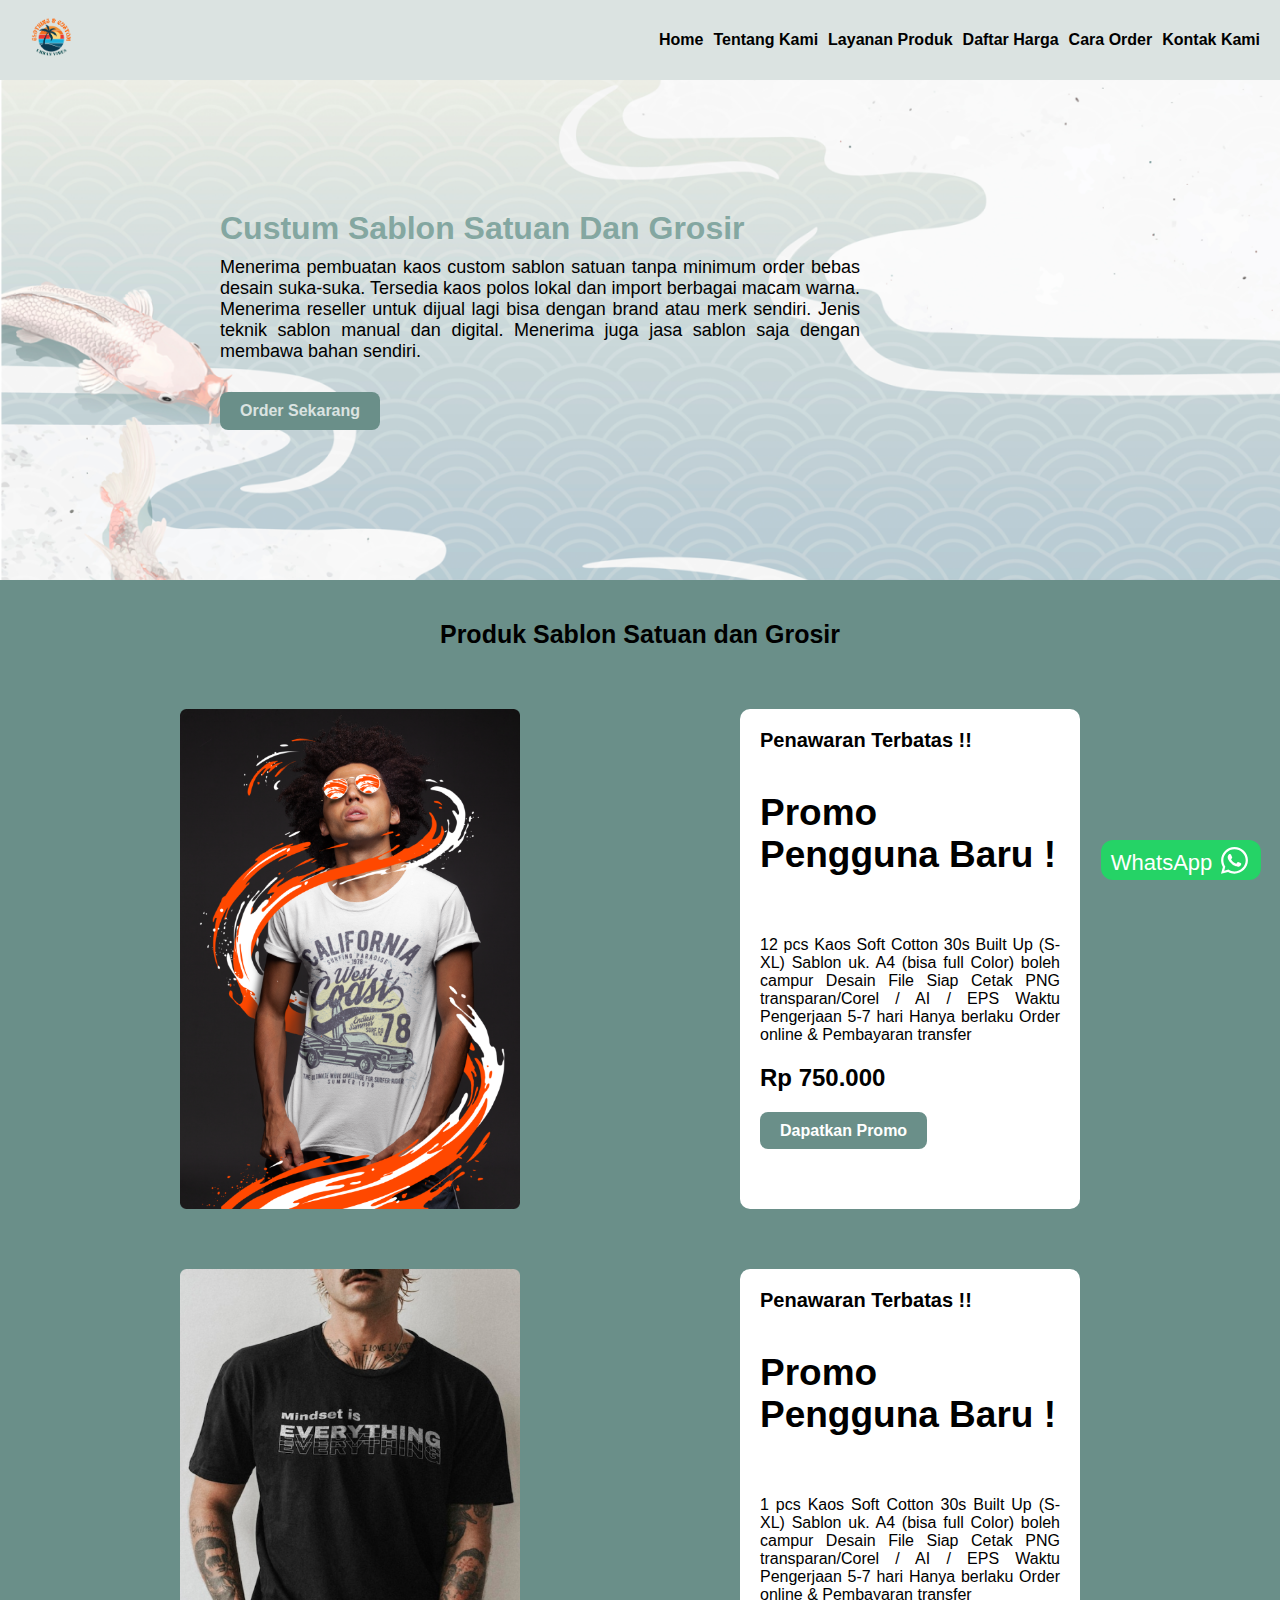
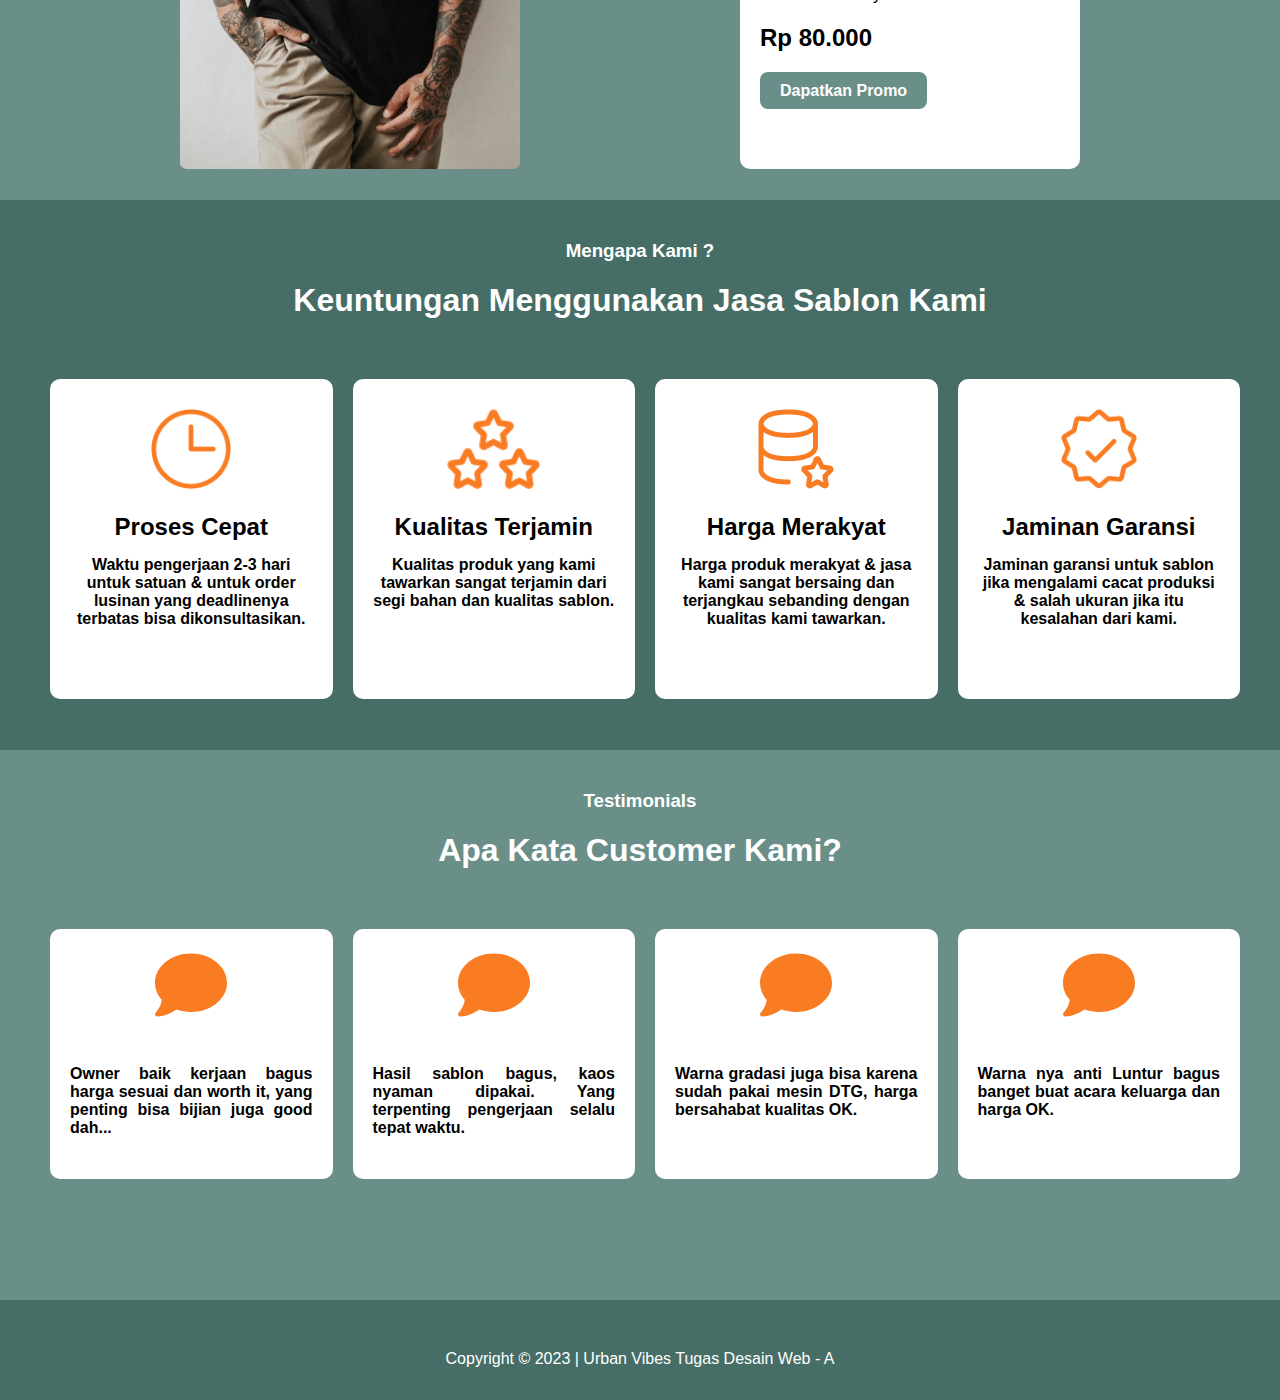
==== index.html @ 880fca01 "Upload Git File Github" ====
<!DOCTYPE html>
<html lang="en">
  <head>
    <meta charset="UTF-8" />
    <meta name="viewport" content="width=device-width, initial-scale=1, maximum-scale=1, user-scalable=no">
    <title>Tugas Dw</title>
    <link rel="stylesheet" href="./sources/style.css" />
    <link
      rel="shortcut icon"
      href="./sources/logo (3) 1.png"
      type="image/x-icon"
    />
  </head>
  <body>
    <header>
      <nav>
        <div class="logo">
          <img src="./sources/logo_urban.png" alt="Logo" />
        </div>
        <ul>
          <li><a href="#">Home</a></li>
          <li><a href="#">Tentang Kami</a></li>
          <li><a href="#">Layanan Produk</a></li>
          <li><a href="#">Daftar Harga</a></li>
          <li><a href="#">Cara Order</a></li>
          <li><a href="#">Kontak Kami</a></li>
        </ul>
      </nav>
    </header>
    <div class="main-content">
      <div class="head-content">
        <img src="./sources/tshirtjapan-1 1.png" alt="" />
        <h1>Custum Sablon Satuan Dan Grosir</h1>
        <p>
          Menerima pembuatan kaos custom sablon satuan tanpa minimum order bebas
          desain suka-suka. Tersedia kaos polos lokal dan import berbagai macam
          warna. Menerima reseller untuk dijual lagi bisa dengan brand atau merk
          sendiri. Jenis teknik sablon manual dan digital. Menerima juga jasa
          sablon saja dengan membawa bahan sendiri.
        </p>
        <a href="">Order Sekarang</a>
      </div>
      <div class="info-wa">
        <a href="https://wa.me/62859106676607">WhatsApp</a
        ><svg
          xmlns="http://www.w3.org/2000/svg"
          height="1.4em"
          viewBox="0 0 448 512"
        >
          <!--! Font Awesome Free 6.4.2 by @fontawesome - https://fontawesome.com License - https://fontawesome.com/license (Commercial License) Copyright 2023 Fonticons, Inc. -->
          <path
            d="M380.9 97.1C339 55.1 283.2 32 223.9 32c-122.4 0-222 99.6-222 222 0 39.1 10.2 77.3 29.6 111L0 480l117.7-30.9c32.4 17.7 68.9 27 106.1 27h.1c122.3 0 224.1-99.6 224.1-222 0-59.3-25.2-115-67.1-157zm-157 341.6c-33.2 0-65.7-8.9-94-25.7l-6.7-4-69.8 18.3L72 359.2l-4.4-7c-18.5-29.4-28.2-63.3-28.2-98.2 0-101.7 82.8-184.5 184.6-184.5 49.3 0 95.6 19.2 130.4 54.1 34.8 34.9 56.2 81.2 56.1 130.5 0 101.8-84.9 184.6-186.6 184.6zm101.2-138.2c-5.5-2.8-32.8-16.2-37.9-18-5.1-1.9-8.8-2.8-12.5 2.8-3.7 5.6-14.3 18-17.6 21.8-3.2 3.7-6.5 4.2-12 1.4-32.6-16.3-54-29.1-75.5-66-5.7-9.8 5.7-9.1 16.3-30.3 1.8-3.7.9-6.9-.5-9.7-1.4-2.8-12.5-30.1-17.1-41.2-4.5-10.8-9.1-9.3-12.5-9.5-3.2-.2-6.9-.2-10.6-.2-3.7 0-9.7 1.4-14.8 6.9-5.1 5.6-19.4 19-19.4 46.3 0 27.3 19.9 53.7 22.6 57.4 2.8 3.7 39.1 59.7 94.8 83.8 35.2 15.2 49 16.5 66.6 13.9 10.7-1.6 32.8-13.4 37.4-26.4 4.6-13 4.6-24.1 3.2-26.4-1.3-2.5-5-3.9-10.5-6.6z"
          />
        </svg>
      </div>
      <div class="product-list">
        <h1>Produk Sablon Satuan dan Grosir</h1>
        <img
          src="./sources/t-shirt-mockup-of-a-man-with-dark-glasses-under-a-bright-light-22859 1.png"
          alt=""
        />
        <div class="product">
          <h4>Penawaran Terbatas !!</h4>
          <h1>Promo <br />Pengguna Baru !</h1>
          <p>
            12 pcs Kaos Soft Cotton 30s Built Up (S-XL) Sablon uk. A4 (bisa full
            Color) boleh campur Desain File Siap Cetak PNG transparan/Corel / AI
            / EPS Waktu Pengerjaan 5-7 hari Hanya berlaku Order online &
            Pembayaran transfer
          </p>
          <h2>Rp 750.000</h2>
          <a href="">Dapatkan Promo</a>
        </div>
        <img src="./sources/20230601170543_[fpdl 1.png" alt="" />
        <div class="product">
          <h4>Penawaran Terbatas !!</h4>
          <h1>Promo <br />Pengguna Baru !</h1>
          <p>
            1 pcs Kaos Soft Cotton 30s Built Up (S-XL) Sablon uk. A4 (bisa full
            Color) boleh campur Desain File Siap Cetak PNG transparan/Corel / AI
            / EPS Waktu Pengerjaan 5-7 hari Hanya berlaku Order online &
            Pembayaran transfer
          </p>
          <h2>Rp 80.000</h2>
          <a href="">Dapatkan Promo</a>
        </div>
      </div>
    </div>
    <div class="info-content">
      <h3>Mengapa Kami ?</h3>
      <h1>Keuntungan Menggunakan Jasa Sablon Kami</h1>
      <div class="info-list">
        <div class="info">
          <img src="./sources/icon-waktu.png" alt="" />
          <h2>Proses Cepat</h2>
          <h4>
            Waktu pengerjaan 2-3 hari untuk satuan & untuk order lusinan yang
            deadlinenya terbatas bisa dikonsultasikan.
          </h4>
        </div>
        <div class="info">
          <img src="./sources/icon _three stars.png" alt="" />
          <h2>Kualitas Terjamin</h2>
          <h4>
            Kualitas produk yang kami tawarkan sangat terjamin dari segi bahan
            dan kualitas sablon.
          </h4>
        </div>
        <div class="info">
          <img src="./sources/icon _database star.png" alt="" />
          <h2>Harga Merakyat</h2>
          <h4>
            Harga produk merakyat & jasa kami sangat bersaing dan terjangkau
            sebanding dengan kualitas kami tawarkan.
          </h4>
        </div>
        <div class="info">
          <img src="./sources/icon _settings_profiles.png" alt="" />
          <h2>Jaminan Garansi</h2>
          <h4>
            Jaminan garansi untuk sablon jika mengalami cacat produksi & salah
            ukuran jika itu kesalahan dari kami.
          </h4>
        </div>
      </div>
    </div>
    <div class="testi-content">
      <h3>Testimonials</h3>
      <h1>Apa Kata Customer Kami?</h1>
      <div class="info-list">
        <div class="testi">
          <svg
            xmlns="http://www.w3.org/2000/svg"
            height="4.5em"
            viewBox="0 0 512 512"
          >
            <!--! Font Awesome Free 6.4.2 by @fontawesome - https://fontawesome.com License - https://fontawesome.com/license (Commercial License) Copyright 2023 Fonticons, Inc. -->
            <style>
              svg {
                fill: #f97b22;
              }
            </style>
            <path
              d="M512 240c0 114.9-114.6 208-256 208c-37.1 0-72.3-6.4-104.1-17.9c-11.9 8.7-31.3 20.6-54.3 30.6C73.6 471.1 44.7 480 16 480c-6.5 0-12.3-3.9-14.8-9.9c-2.5-6-1.1-12.8 3.4-17.4l0 0 0 0 0 0 0 0 .3-.3c.3-.3 .7-.7 1.3-1.4c1.1-1.2 2.8-3.1 4.9-5.7c4.1-5 9.6-12.4 15.2-21.6c10-16.6 19.5-38.4 21.4-62.9C17.7 326.8 0 285.1 0 240C0 125.1 114.6 32 256 32s256 93.1 256 208z"
            />
          </svg>

          <h4>
            Owner baik kerjaan bagus harga sesuai dan worth it, yang penting
            bisa bijian juga good dah...
          </h4>
        </div>
        <div class="testi">
          <svg
            xmlns="http://www.w3.org/2000/svg"
            height="4.5em"
            viewBox="0 0 512 512"
          >
            <!--! Font Awesome Free 6.4.2 by @fontawesome - https://fontawesome.com License - https://fontawesome.com/license (Commercial License) Copyright 2023 Fonticons, Inc. -->
            <style>
              svg {
                fill: #f97b22;
              }
            </style>
            <path
              d="M512 240c0 114.9-114.6 208-256 208c-37.1 0-72.3-6.4-104.1-17.9c-11.9 8.7-31.3 20.6-54.3 30.6C73.6 471.1 44.7 480 16 480c-6.5 0-12.3-3.9-14.8-9.9c-2.5-6-1.1-12.8 3.4-17.4l0 0 0 0 0 0 0 0 .3-.3c.3-.3 .7-.7 1.3-1.4c1.1-1.2 2.8-3.1 4.9-5.7c4.1-5 9.6-12.4 15.2-21.6c10-16.6 19.5-38.4 21.4-62.9C17.7 326.8 0 285.1 0 240C0 125.1 114.6 32 256 32s256 93.1 256 208z"
            />
          </svg>

          <h4>
            Hasil sablon bagus, kaos nyaman dipakai. Yang terpenting pengerjaan
            selalu tepat waktu.
          </h4>
        </div>
        <div class="testi">
          <svg
            xmlns="http://www.w3.org/2000/svg"
            height="4.5em"
            viewBox="0 0 512 512"
          >
            <!--! Font Awesome Free 6.4.2 by @fontawesome - https://fontawesome.com License - https://fontawesome.com/license (Commercial License) Copyright 2023 Fonticons, Inc. -->
            <style>
              svg {
                fill: #f97b22;
              }
            </style>
            <path
              d="M512 240c0 114.9-114.6 208-256 208c-37.1 0-72.3-6.4-104.1-17.9c-11.9 8.7-31.3 20.6-54.3 30.6C73.6 471.1 44.7 480 16 480c-6.5 0-12.3-3.9-14.8-9.9c-2.5-6-1.1-12.8 3.4-17.4l0 0 0 0 0 0 0 0 .3-.3c.3-.3 .7-.7 1.3-1.4c1.1-1.2 2.8-3.1 4.9-5.7c4.1-5 9.6-12.4 15.2-21.6c10-16.6 19.5-38.4 21.4-62.9C17.7 326.8 0 285.1 0 240C0 125.1 114.6 32 256 32s256 93.1 256 208z"
            />
          </svg>
          <h4>
            Warna gradasi juga bisa karena sudah pakai mesin DTG, harga
            bersahabat kualitas OK.
          </h4>
        </div>
        <div class="testi">
          <svg
            xmlns="http://www.w3.org/2000/svg"
            height="4.5em"
            viewBox="0 0 512 512"
          >
            <!--! Font Awesome Free 6.4.2 by @fontawesome - https://fontawesome.com License - https://fontawesome.com/license (Commercial License) Copyright 2023 Fonticons, Inc. -->
            <style>
              svg {
                fill: #f97b22;
              }
            </style>
            <path
              d="M512 240c0 114.9-114.6 208-256 208c-37.1 0-72.3-6.4-104.1-17.9c-11.9 8.7-31.3 20.6-54.3 30.6C73.6 471.1 44.7 480 16 480c-6.5 0-12.3-3.9-14.8-9.9c-2.5-6-1.1-12.8 3.4-17.4l0 0 0 0 0 0 0 0 .3-.3c.3-.3 .7-.7 1.3-1.4c1.1-1.2 2.8-3.1 4.9-5.7c4.1-5 9.6-12.4 15.2-21.6c10-16.6 19.5-38.4 21.4-62.9C17.7 326.8 0 285.1 0 240C0 125.1 114.6 32 256 32s256 93.1 256 208z"
            />
          </svg>
          <h4>
            Warna nya anti Luntur bagus banget buat acara keluarga dan harga OK.
          </h4>
        </div>
      </div>
    </div>
    <footer>
      <p>Copyright &copy; 2023 | Urban Vibes Tugas Desain Web - A</p>
    </footer>
  </body>
</html>
---- sources/style.css ----
/* Reset default margin and padding */
* {
  margin: 0;
  padding: 0;
  box-sizing: border-box;
}

body {
  font-family: Arial, sans-serif;
}

header {
  background-color: #dbe3e1;
  color: white;
  padding: 10px 0;
}

nav {
  display: flex;
  justify-content: space-between;
  align-items: center;
  padding: 0 20px;
}

.logo img {
  height: 56px;
}

nav ul {
  list-style: none;
  display: flex;
}

nav ul li {
  margin-right: 20px;
}

nav ul li:last-child {
  margin-right: 0;
}

nav ul li a {
  text-decoration: none;
  color: black;
  font-weight: bold;
}

a:hover {
  text-decoration: underline;
}

.main-content {
  justify-content: space-around;
  align-items: center;
  flex-wrap: wrap;
  /* padding: 50px; */
}

.head-content {
  position: absolute;
  /* max-width: 500px;
  margin-right: 50px; */
  height: 500px;
  background-image: url("bgjap\ 1.png");
  background-repeat: none;
  background-size: cover;
}

.head-content h1 {
  margin-left: 88px;
  margin-top: 130px;
  font-size: 36px;
  color: #84a7a1;
}

.head-content p {
  width: 50%;
  font-size: 18px;
  margin-left: 88px;
  margin-bottom: 30px;
  text-align: justify;
}

.head-content a {
  display: inline-block;
  padding: 10px 20px;
  margin-left: 88px;
  text-decoration: none;
  border-radius: 8px;
  font-weight: bold;
  color: #dbe3e1;
  background-color: #6a8f89;
}

.head-content img {
  margin-top: 42px;
  height: 460px;
  position: absolute;
  margin-left: 1200px;
  text-align: center;
}
.product-list {
  position: absolute;
  width: 100%;
  padding: 40px;
  height: 1220px;
  margin-top: 500px;
  align-items: center;
  background-color: #6a8f89;
}

.product-list h1 {
  position: relative;
  text-align: center;
  font-size: 25px;
  padding-bottom: 60px;
}

.product-list img {
  position: absolute;
  width: 340px;
  height: 500px;
  margin-left: 400px;
  margin-bottom: 60px;
}

.product {
  position: relative;
  width: 340px;
  height: 500px;
  padding: 20px;
  margin-left: 1060px;
  margin-bottom: 60px;
  border-radius: 10px;
  background-color: #ffff;
}
.product h1 {
  display: block;
  text-align: left;
  padding: 0px;
  font-size: 37px;
  margin-top: 40px;
  margin-bottom: 60px;
}

.product h4 {
  font-size: 20px;
  font-weight: bold;
}

.product p {
  text-align: justify;
  margin-bottom: 20px;
}

.product h2 {
  margin-bottom: 30px;
}

.product a {
  padding: 10px 20px;
  text-decoration: none;
  border-radius: 8px;
  font-weight: bold;
  color: #ffff;
  background-color: #6a8f89;
}

.info-content {
  position: relative;
  margin-top: 1720px;
  padding: 30px;
  width: 100%;
  height: 550px;
  text-align: center;
  background-color: #466e67;
}

.info-content h1,
h3 {
  padding: 10px;
  color: #ffff;
}

.info-list {
  position: relative;
  display: flex;
  margin-top: 40px;
  margin-left: 280px;
}

.info {
  width: 300px;
  height: 320px;
  background-color: #ffff;
  border-radius: 10px;
  margin: 10px;
  padding: 20px;
}

.info img {
  height: 100px;
  padding: 10px;
}

.info h2 {
  padding: 10px;
  margin-bottom: 5px;
}

.testi-content h1,
h3 {
  padding: 10px;
  color: #ffff;
}

.testi-content h4 {
  margin-top: 40px;
  text-align: justify;
}

.testi-content {
  position: relative;
  padding: 30px;
  width: 100%;
  height: 550px;
  text-align: center;
  background-color: #6a8f89;
}

.testi {
  width: 300px;
  height: 250px;
  background-color: #ffff;
  border-radius: 10px;
  margin: 10px;
  padding: 20px;
}

.info-wa {
  width: 160px;
  height: 40px;
  background-color: #25d366;
  position: fixed;
  display: flex;
  font-size: 22px;
  padding: 5px;
  border-radius: 12px;
  z-index: 1;
  margin-top: 800px;
  margin-left: 90%;
}

.info-wa a {
  margin: 5px;
  text-decoration: none;
  color: #ffff;
}

.info-wa svg {
  margin-left: 4px;
  fill: #ffff;
}

footer {
  padding: 50px;
  text-align: center;
  height: 100px;
  color: #ffff;
  background-color: #466e67;
}

@media screen and (max-width: 1300px) {
  .head-content img {
    margin-left: 880px;
  }

  .product {
    margin-left: 700px;
  }

  .product-list img {
    margin-left: 140px;
  }

  nav ul li {
    margin-right: 10px;
  }

  .info-list {
    margin-left: 10px;
  }

  .info-wa {
    margin-top: 610px;
    margin-left: 86%;
  }
}

@media (min-width: 834px) and (max-width: 1024px) {
  .head-content h1 {
    font-size: 32px;
    margin-left: 20px;
  }

  .head-content p {
    margin-top: 10px;
    margin-left: 20px;
  }

  .head-content a {
    margin-left: 20px;
  }
  .head-content img {
    margin-left: 500px;
  }
  .product {
    margin-left: 400px;
  }

  .product-list img {
    margin-left: 10px;
  }

  .info h4 {
    font-size: 12px;
  }

  .testi h4 {
    font-size: 12px;
    text-align: center;
  }

  .info-wa {
    margin-top: 940px;
    margin-left: 79%;
  }
}

@media (max-width: 1920px) {
  .head-content h1 {
    font-size: 32px;
    margin-left: 220px;
  }

  .head-content p {
    margin-top: 10px;
    margin-left: 220px;
  }

  .head-content a {
    margin-left: 220px;
  }
  .head-content img {
    margin-left: 1400px;
  }
  .info-wa {
    margin-top: 760px;
  }
}
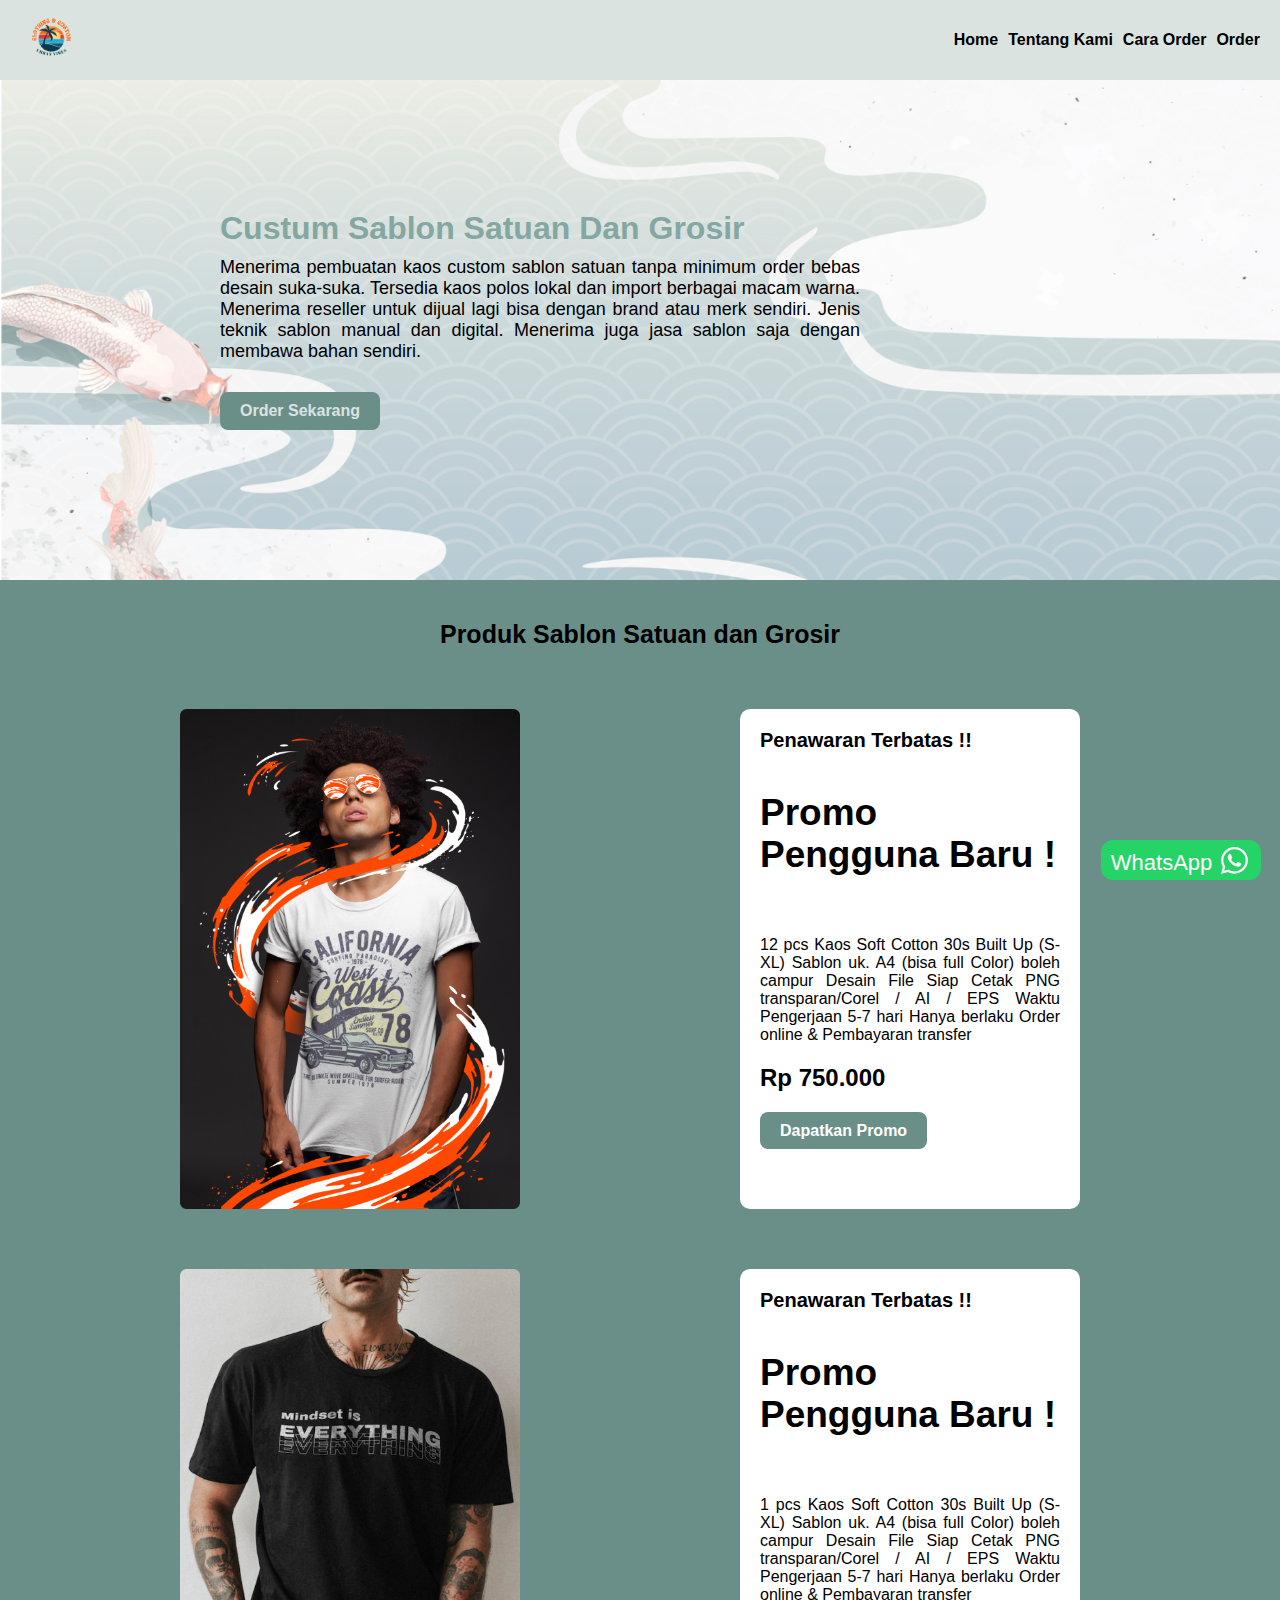
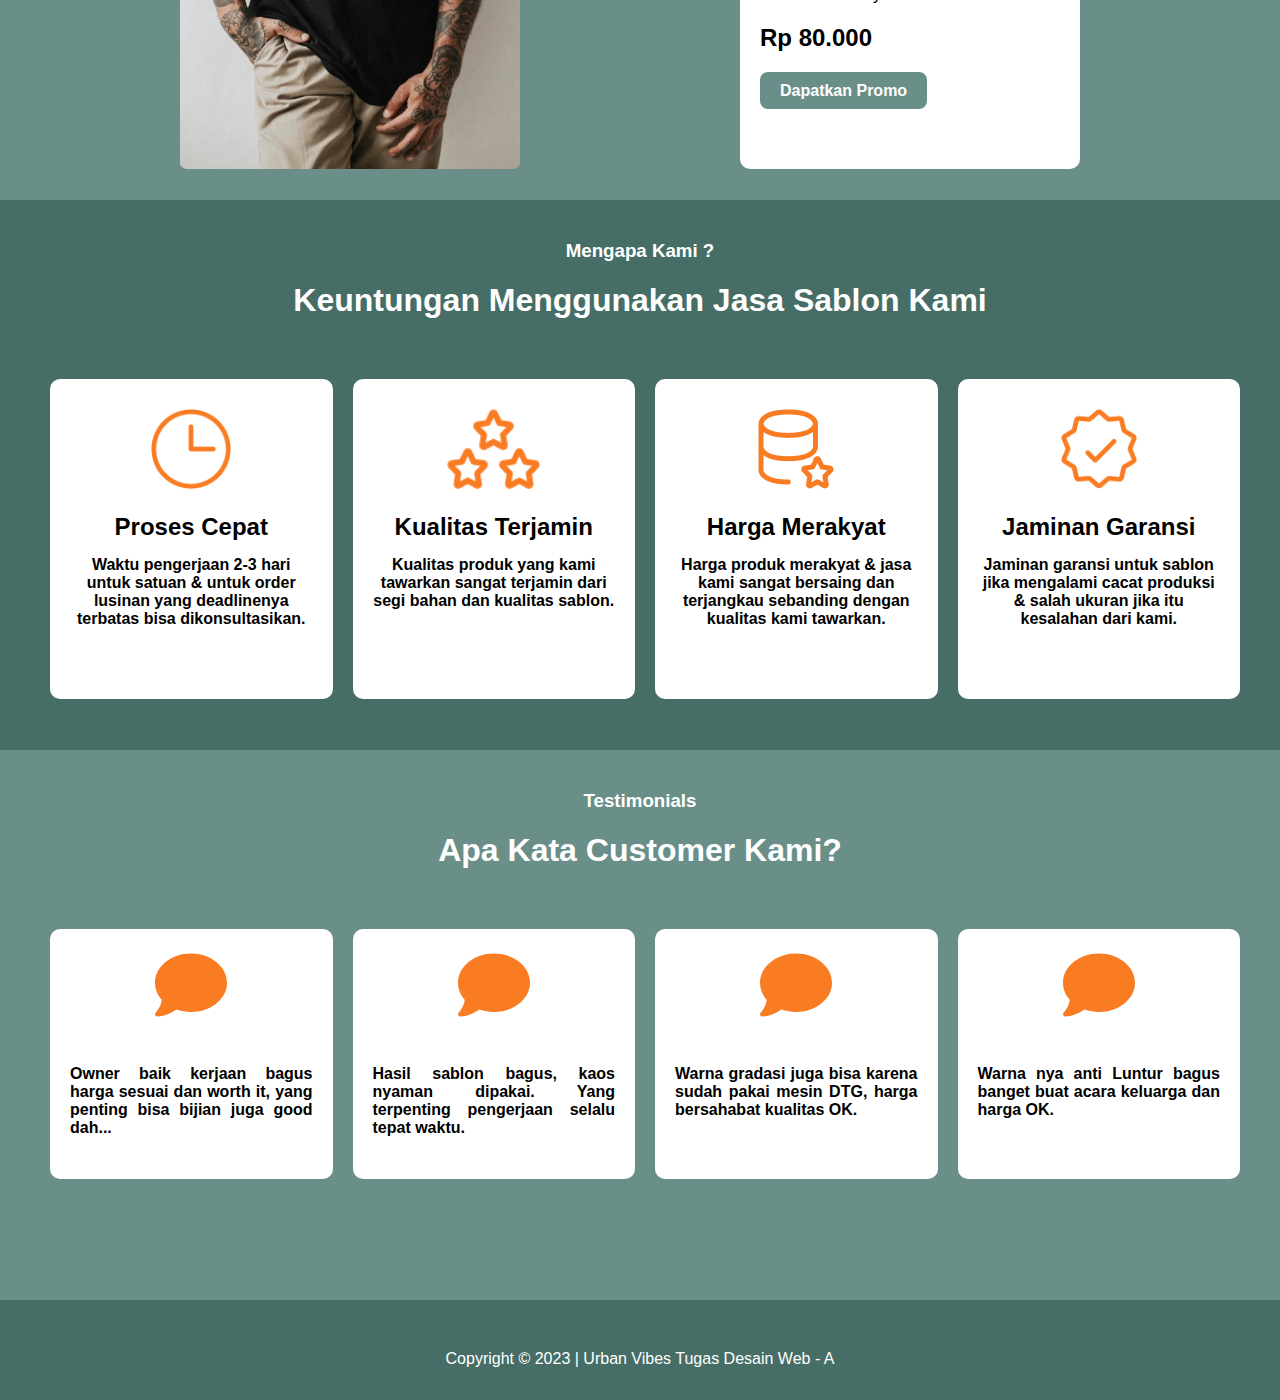
==== commit a81504a1: "Upadate Page index.html" ====
--- a/index.html
+++ b/index.html
@@ -3,7 +3,7 @@
   <head>
     <meta charset="UTF-8" />
     <meta name="viewport" content="width=device-width, initial-scale=1, maximum-scale=1, user-scalable=no">
-    <title>Tugas Dw</title>
+    <title>Urban Vibes</title>
     <link rel="stylesheet" href="./sources/style.css" />
     <link
       rel="shortcut icon"
@@ -18,12 +18,10 @@
           <img src="./sources/logo_urban.png" alt="Logo" />
         </div>
         <ul>
-          <li><a href="#">Home</a></li>
+          <li><a href="./index.html">Home</a></li>
           <li><a href="#">Tentang Kami</a></li>
-          <li><a href="#">Layanan Produk</a></li>
-          <li><a href="#">Daftar Harga</a></li>
-          <li><a href="#">Cara Order</a></li>
-          <li><a href="#">Kontak Kami</a></li>
+          <li><a href="./cara_order.html">Cara Order</a></li>
+          <li><a href="#">Order</a></li>
         </ul>
       </nav>
     </header>
--- a/sources/style.css
+++ b/sources/style.css
@@ -1,4 +1,4 @@
-/* Reset default margin and padding */
+
 * {
   margin: 0;
   padding: 0;
@@ -270,6 +270,128 @@
   background-color: #466e67;
 }
 
+.main-content-order{
+  width: 100%;
+  background-color: #6a8f89;
+}
+
+.wrap-content{
+  background-color: #394867;
+  height: 180px;
+  opacity: 0.4;
+}
+
+.wrap-content h1{
+  position: absolute;
+  margin-top: 130px;
+  margin-left: 30px;
+  color: #ffff;
+}
+
+.head-content-order{
+  background-image: url("./cover2.png");
+  height: 180px;
+  background-repeat: no-repeat;
+  background-size: cover;
+}
+
+.cara_order{
+  height: auto;
+  padding: 20px;
+  color: #ffff;
+  text-align: center;
+  /* background-color: #466e67; */
+}
+
+.wrap_order{
+  margin-top: 30px;
+  display: flex;
+  justify-content: center;
+  flex-wrap: wrap;
+}
+
+.content_cara_order{
+  width: 280px;
+  height: 300px;
+  background-color: #ffff;
+  border-radius: 10px;
+  margin: 10px;
+  padding: 20px;
+  color: black;
+}
+
+.content_cara_order img{
+  height: 100px;
+  padding: 10px;
+}
+
+.content_cara_order h4{
+  margin: 10px;
+  color: #8A8686;
+}
+
+.contoh_katalog{
+  /* background-color: #466e67; */
+  color: #ffff;
+  text-align: center;
+}
+
+.wrap_katalog{
+  margin-top: 30px;
+  display: flex;
+  gap: 10px;
+  justify-content: center;
+  flex-wrap: wrap;
+}
+
+.content_katalog{
+  width: 305px;
+  height: 305;
+  padding: 10px;
+  border-radius: 10px;
+  background-color: #ffff;
+  
+}
+
+.content_katalog img{
+  margin-top: 5px;
+}
+
+.content_promosi{
+  margin-top: 30px;
+  display: flex;
+  gap: 80px;
+  /* padding: 10px; */
+  justify-content: center;
+  align-items: center;
+  width: 100%;
+  height: 300px;
+  padding: 10px;
+  background-color: #466e67;
+}
+
+.text_promosi h2{
+  margin-top: 10px;
+  margin-bottom: 10px;
+  margin-left: 8px;
+  color: #ffff;
+}
+
+.text_promosi a{
+  margin-left: 60%;
+  background-color: #6a8f89;
+  text-decoration: none;
+  padding: 5px 10px;
+  border-radius: 8px;
+  font-weight: bold;
+  color: #ffff;
+}
+
+.content_promosi img{
+  width: 280px;
+  height: 260px;
+}
+
 @media screen and (max-width: 1300px) {
   .head-content img {
     margin-left: 880px;
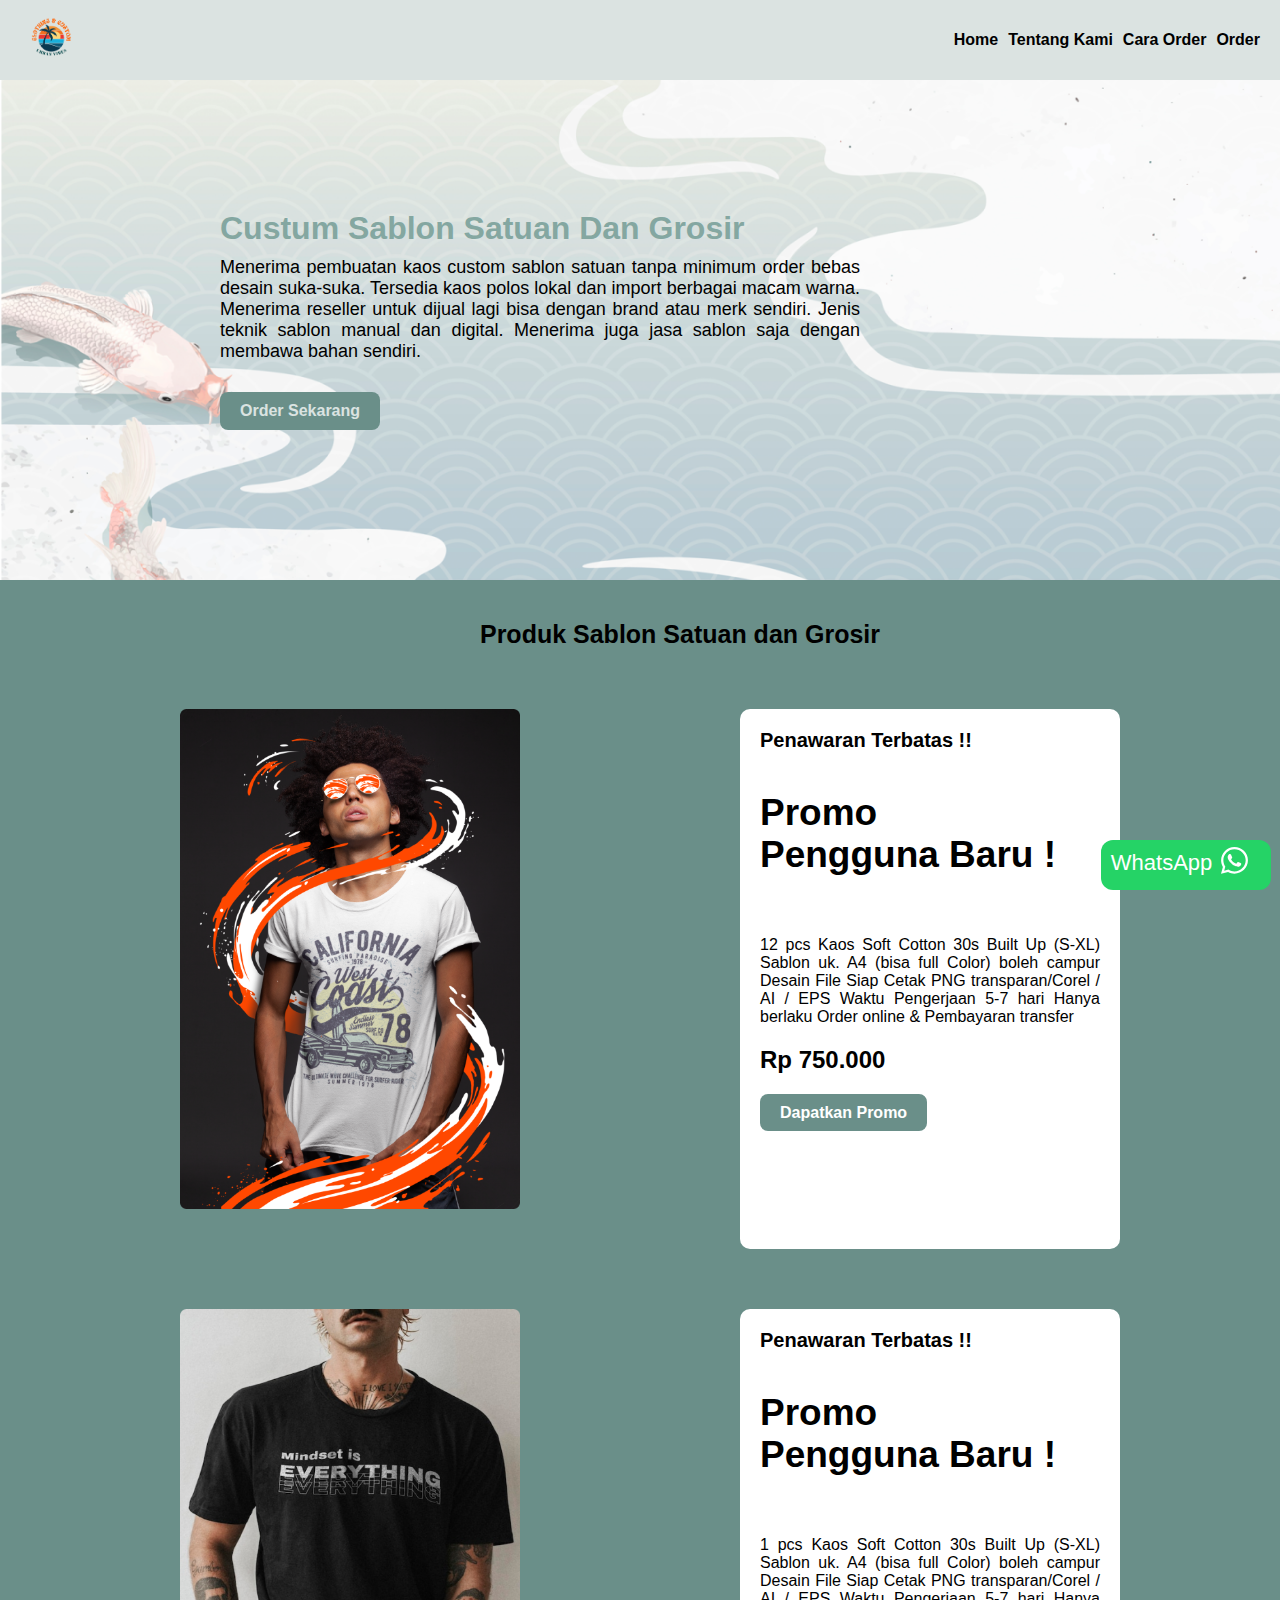
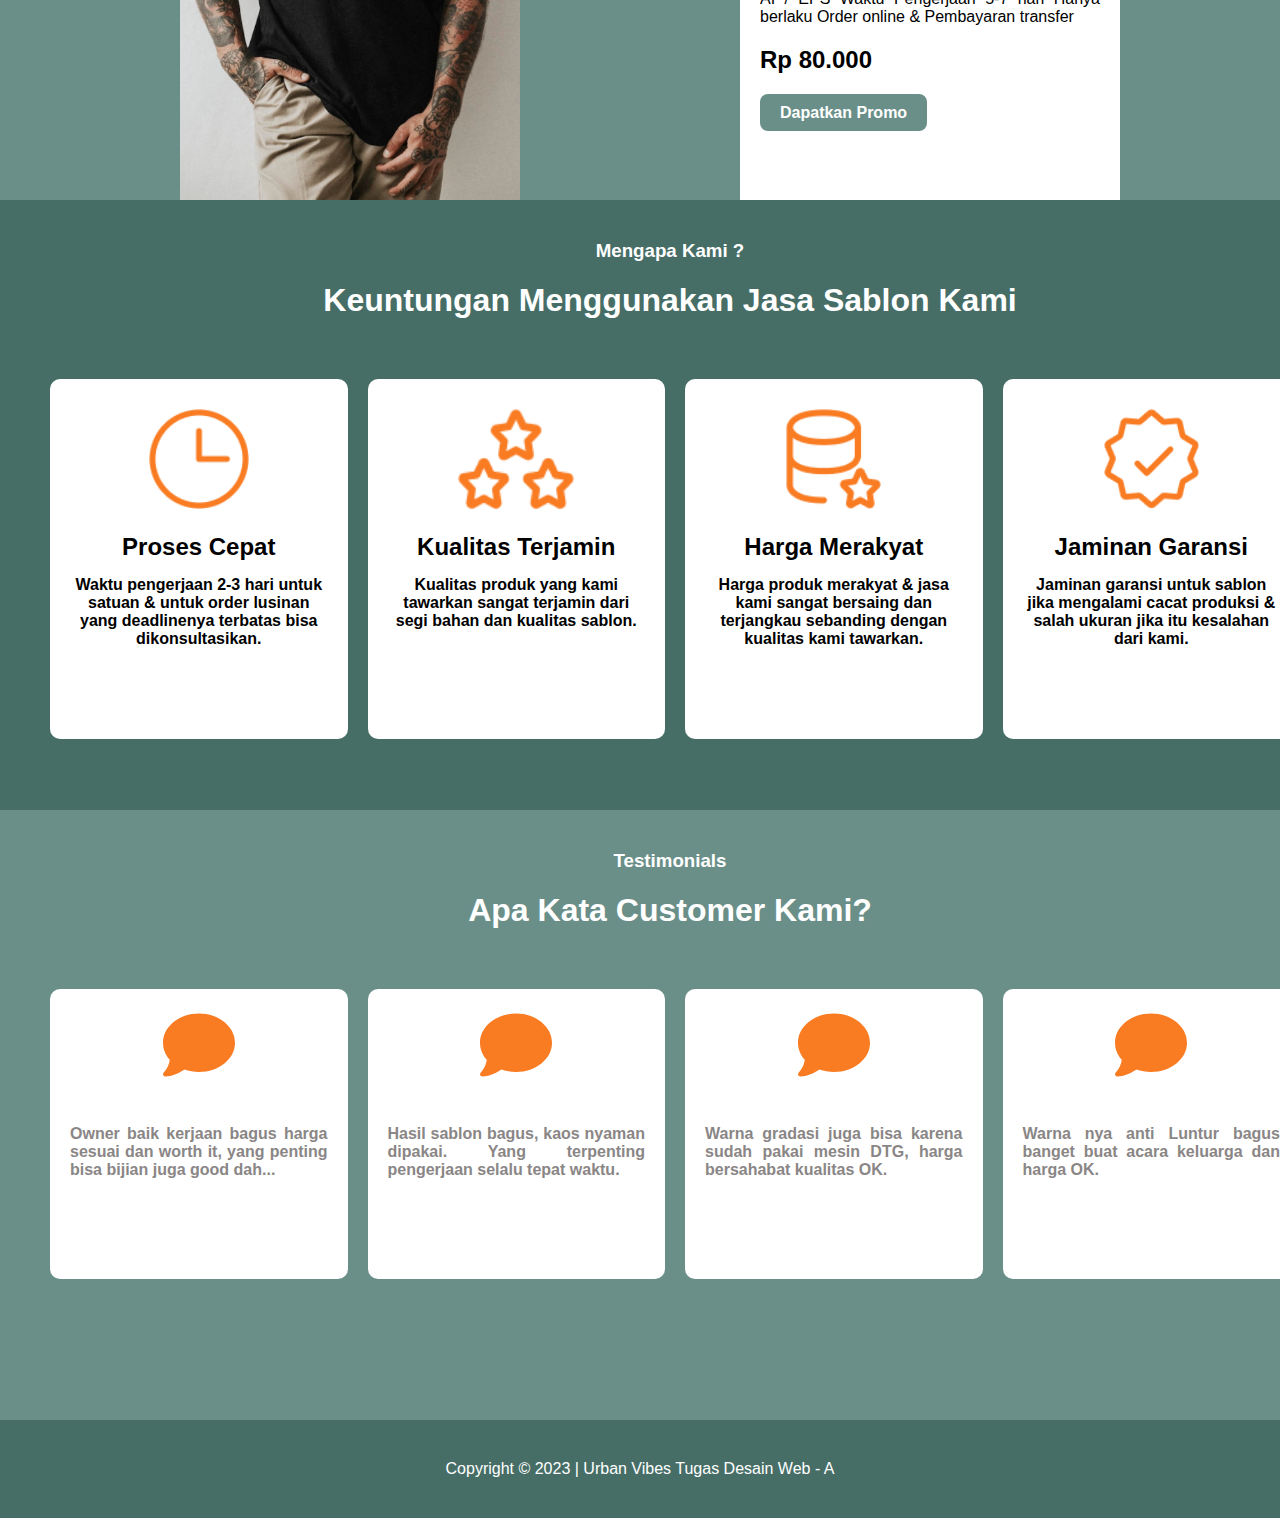
==== commit fcbbfadc: "update Afandi" ====
--- a/index.html
+++ b/index.html
@@ -19,9 +19,9 @@
         </div>
         <ul>
           <li><a href="./index.html">Home</a></li>
-          <li><a href="#">Tentang Kami</a></li>
+          <li><a href="./aboutus.html">Tentang Kami</a></li>
           <li><a href="./cara_order.html">Cara Order</a></li>
-          <li><a href="#">Order</a></li>
+          <li><a href="./order.html">Order</a></li>
         </ul>
       </nav>
     </header>
--- a/sources/style.css
+++ b/sources/style.css
@@ -1,12 +1,12 @@
-
 * {
   margin: 0;
   padding: 0;
-  box-sizing: border-box;
+  /* box-sizing: border-box; */
 }
 
 body {
   font-family: Arial, sans-serif;
+  background-color: #6a8f89;
 }
 
 header {
@@ -216,6 +216,7 @@
 
 .testi-content h4 {
   margin-top: 40px;
+  color: #8a8686;
   text-align: justify;
 }
 
@@ -262,134 +263,38 @@
   fill: #ffff;
 }
 
-footer {
-  padding: 50px;
-  text-align: center;
-  height: 100px;
-  color: #ffff;
-  background-color: #466e67;
-}
-
-.main-content-order{
+.main-content-order {
   width: 100%;
   background-color: #6a8f89;
 }
 
-.wrap-content{
+.wrap-content {
   background-color: #394867;
   height: 180px;
   opacity: 0.4;
 }
 
-.wrap-content h1{
+.wrap-content h1 {
   position: absolute;
   margin-top: 130px;
   margin-left: 30px;
   color: #ffff;
 }
 
-.head-content-order{
+.head-content-order {
   background-image: url("./cover2.png");
   height: 180px;
   background-repeat: no-repeat;
   background-size: cover;
 }
 
-.cara_order{
-  height: auto;
-  padding: 20px;
-  color: #ffff;
-  text-align: center;
-  /* background-color: #466e67; */
-}
-
-.wrap_order{
-  margin-top: 30px;
-  display: flex;
-  justify-content: center;
-  flex-wrap: wrap;
-}
-
-.content_cara_order{
-  width: 280px;
-  height: 300px;
-  background-color: #ffff;
-  border-radius: 10px;
-  margin: 10px;
-  padding: 20px;
-  color: black;
-}
-
-.content_cara_order img{
-  height: 100px;
-  padding: 10px;
-}
-
-.content_cara_order h4{
-  margin: 10px;
-  color: #8A8686;
-}
-
-.contoh_katalog{
-  /* background-color: #466e67; */
-  color: #ffff;
-  text-align: center;
-}
-
-.wrap_katalog{
-  margin-top: 30px;
-  display: flex;
-  gap: 10px;
-  justify-content: center;
-  flex-wrap: wrap;
-}
-
-.content_katalog{
-  width: 305px;
-  height: 305;
-  padding: 10px;
-  border-radius: 10px;
-  background-color: #ffff;
-  
-}
-
-.content_katalog img{
-  margin-top: 5px;
-}
-
-.content_promosi{
-  margin-top: 30px;
-  display: flex;
-  gap: 80px;
-  /* padding: 10px; */
-  justify-content: center;
-  align-items: center;
-  width: 100%;
-  height: 300px;
-  padding: 10px;
+/* FOOTER */
+
+footer {
+  padding: 40px;
+  text-align: center;
+  color: #ffff;
   background-color: #466e67;
-}
-
-.text_promosi h2{
-  margin-top: 10px;
-  margin-bottom: 10px;
-  margin-left: 8px;
-  color: #ffff;
-}
-
-.text_promosi a{
-  margin-left: 60%;
-  background-color: #6a8f89;
-  text-decoration: none;
-  padding: 5px 10px;
-  border-radius: 8px;
-  font-weight: bold;
-  color: #ffff;
-}
-
-.content_promosi img{
-  width: 280px;
-  height: 260px;
 }
 
 @media screen and (max-width: 1300px) {
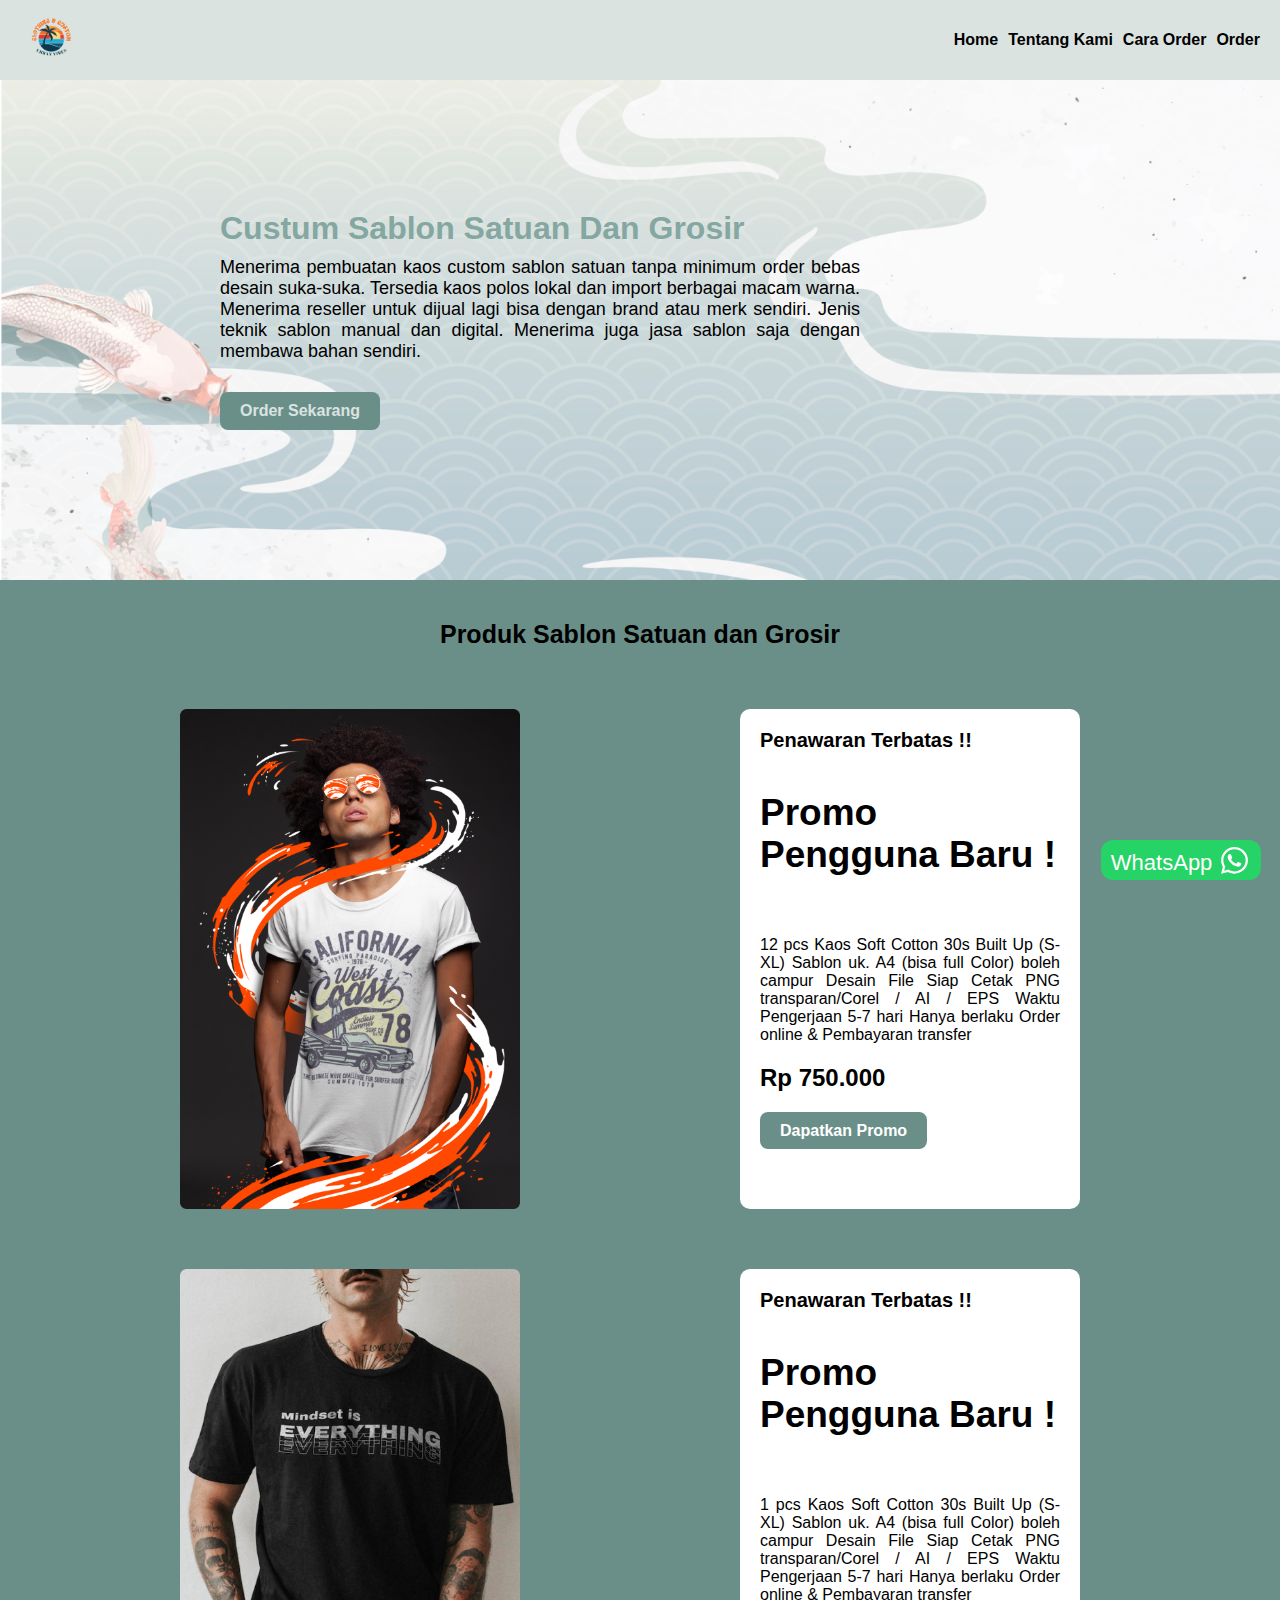
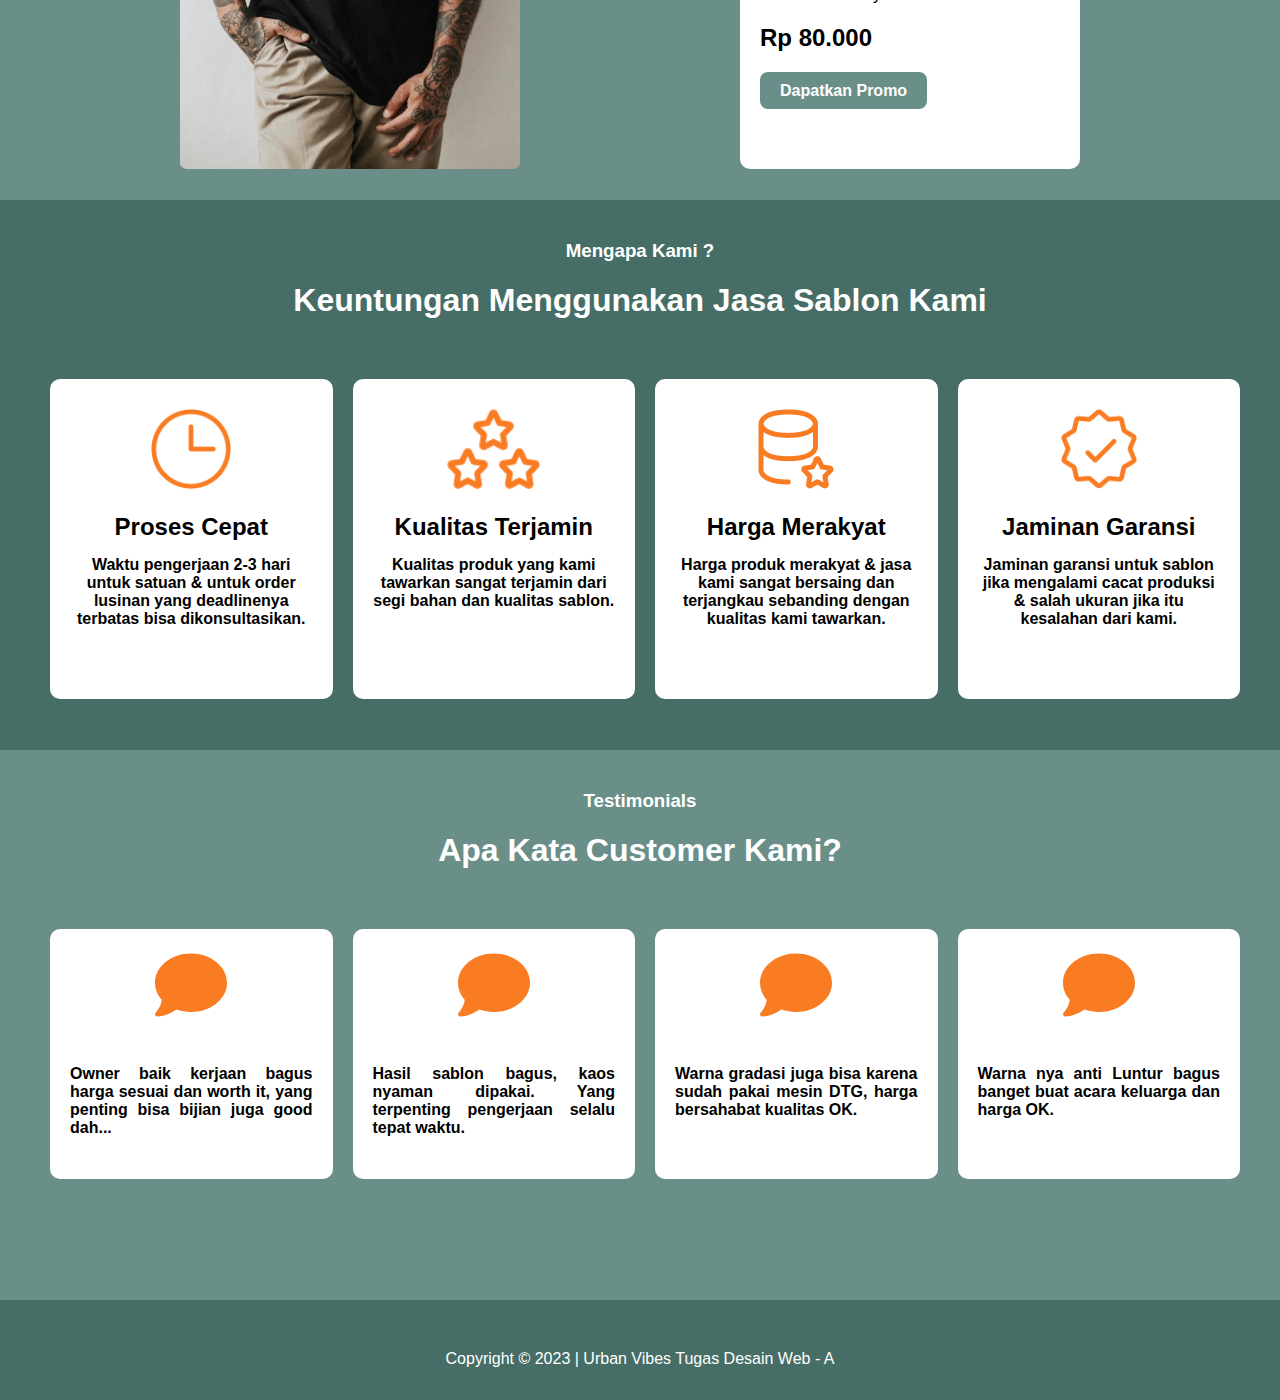
==== commit 0b81d230: "Update index.html" ====
--- a/index.html
+++ b/index.html
@@ -132,7 +132,6 @@
             height="4.5em"
             viewBox="0 0 512 512"
           >
-            <!--! Font Awesome Free 6.4.2 by @fontawesome - https://fontawesome.com License - https://fontawesome.com/license (Commercial License) Copyright 2023 Fonticons, Inc. -->
             <style>
               svg {
                 fill: #f97b22;
--- a/sources/style.css
+++ b/sources/style.css
@@ -1,12 +1,12 @@
+
 * {
   margin: 0;
   padding: 0;
-  /* box-sizing: border-box; */
+  box-sizing: border-box;
 }
 
 body {
   font-family: Arial, sans-serif;
-  background-color: #6a8f89;
 }
 
 header {
@@ -216,7 +216,6 @@
 
 .testi-content h4 {
   margin-top: 40px;
-  color: #8a8686;
   text-align: justify;
 }
 
@@ -263,38 +262,134 @@
   fill: #ffff;
 }
 
-.main-content-order {
+footer {
+  padding: 50px;
+  text-align: center;
+  height: 100px;
+  color: #ffff;
+  background-color: #466e67;
+}
+
+.main-content-order{
   width: 100%;
   background-color: #6a8f89;
 }
 
-.wrap-content {
+.wrap-content{
   background-color: #394867;
   height: 180px;
   opacity: 0.4;
 }
 
-.wrap-content h1 {
+.wrap-content h1{
   position: absolute;
   margin-top: 130px;
   margin-left: 30px;
   color: #ffff;
 }
 
-.head-content-order {
+.head-content-order{
   background-image: url("./cover2.png");
   height: 180px;
   background-repeat: no-repeat;
   background-size: cover;
 }
 
-/* FOOTER */
-
-footer {
-  padding: 40px;
-  text-align: center;
-  color: #ffff;
+.cara_order{
+  height: auto;
+  padding: 20px;
+  color: #ffff;
+  text-align: center;
+  /* background-color: #466e67; */
+}
+
+.wrap_order{
+  margin-top: 30px;
+  display: flex;
+  justify-content: center;
+  flex-wrap: wrap;
+}
+
+.content_cara_order{
+  width: 280px;
+  height: 300px;
+  background-color: #ffff;
+  border-radius: 10px;
+  margin: 10px;
+  padding: 20px;
+  color: black;
+}
+
+.content_cara_order img{
+  height: 100px;
+  padding: 10px;
+}
+
+.content_cara_order h4{
+  margin: 10px;
+  color: #8A8686;
+}
+
+.contoh_katalog{
+  /* background-color: #466e67; */
+  color: #ffff;
+  text-align: center;
+}
+
+.wrap_katalog{
+  margin-top: 30px;
+  display: flex;
+  gap: 10px;
+  justify-content: center;
+  flex-wrap: wrap;
+}
+
+.content_katalog{
+  width: 305px;
+  height: 305;
+  padding: 10px;
+  border-radius: 10px;
+  background-color: #ffff;
+  
+}
+
+.content_katalog img{
+  margin-top: 5px;
+}
+
+.content_promosi{
+  margin-top: 30px;
+  display: flex;
+  gap: 80px;
+  /* padding: 10px; */
+  justify-content: center;
+  align-items: center;
+  width: 100%;
+  height: 300px;
+  padding: 10px;
   background-color: #466e67;
+}
+
+.text_promosi h2{
+  margin-top: 10px;
+  margin-bottom: 10px;
+  margin-left: 8px;
+  color: #ffff;
+}
+
+.text_promosi a{
+  margin-left: 60%;
+  background-color: #6a8f89;
+  text-decoration: none;
+  padding: 5px 10px;
+  border-radius: 8px;
+  font-weight: bold;
+  color: #ffff;
+}
+
+.content_promosi img{
+  width: 280px;
+  height: 260px;
 }
 
 @media screen and (max-width: 1300px) {
